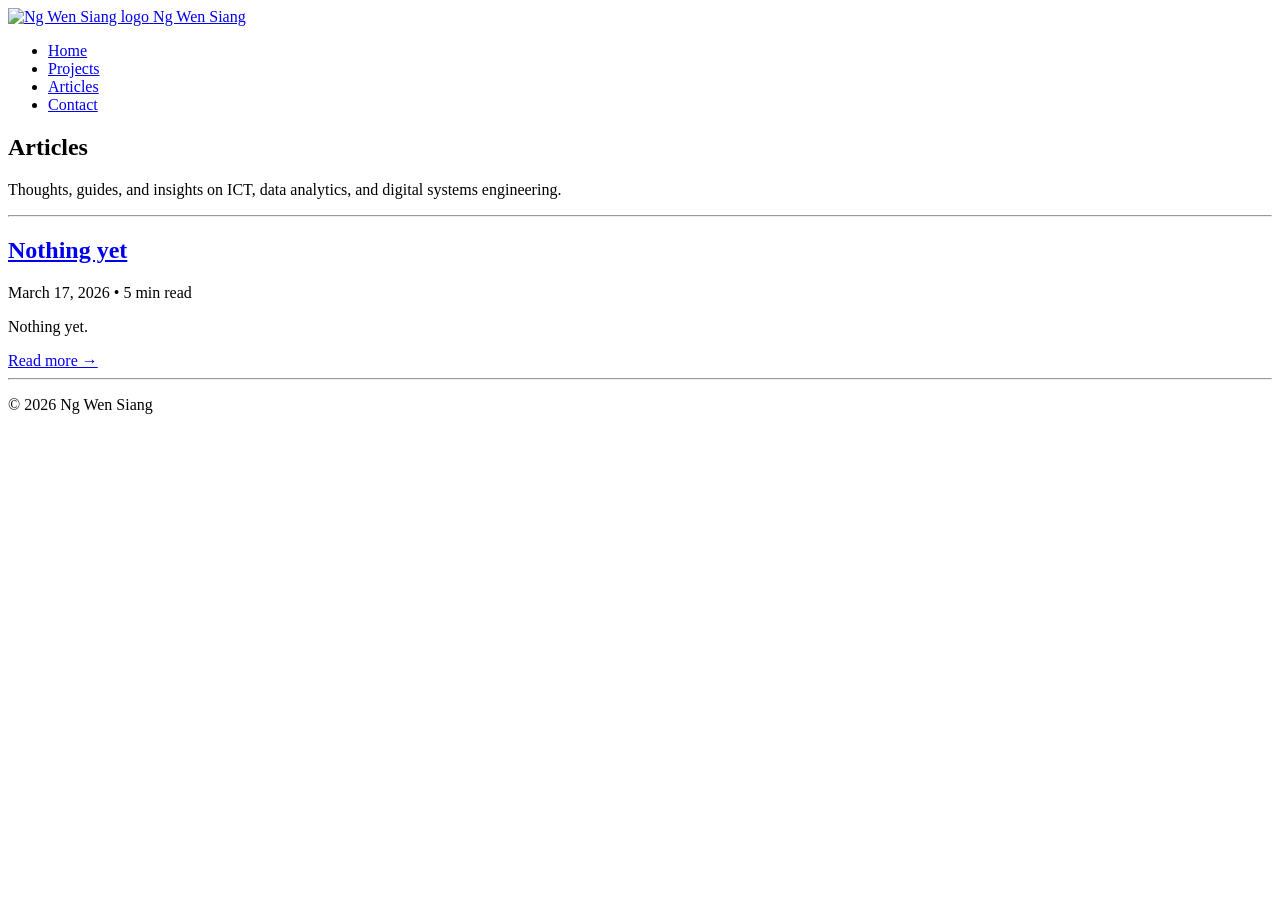
==== html files/articles.html @ 6cbcf1d1 "Plain HTML Summary Plain HTML skeleton with multiple pages summarising my work." ====
<!DOCTYPE html>
<html lang="en">
<head>
  <meta charset="UTF-8" />
  <meta name="viewport" content="width=device-width, initial-scale=1.0" />
  <meta name="description" content="Articles and blog posts by Ng Wen Siang on ICT, data analytics, and digital systems engineering." />
  <meta name="keywords" content="ICT articles, data analytics, digital systems engineering, Python, Singapore" />
  <meta name="author" content="Ng Wen Siang" />
  <meta property="og:title" content="Articles | Ng Wen Siang – ICT Professional" />
  <meta property="og:description" content="Read Ng Wen Siang's articles on ICT and data analytics." />
  <meta property="og:type" content="website" />
  <title>Articles | Ng Wen Siang – ICT Professional</title>
</head>
<body>

  <!-- Site Header & Navigation -->
  <header>
    <div>
      <a href="index.html">
        <img src="logo.png" alt="Ng Wen Siang logo" width="40" height="40" />
        <span>Ng Wen Siang</span>
      </a>
    </div>
    <nav aria-label="Main navigation">
      <ul>
        <li><a href="index.html">Home</a></li>
        <li><a href="projects.html">Projects</a></li>
        <li><a href="articles.html" aria-current="page">Articles</a></li>
        <li><a href="contact.html">Contact</a></li>
      </ul>
    </nav>
  </header>

  <!-- Page Hero -->
  <section aria-labelledby="page-heading">
    <h1 id="page-heading">Articles</h1>
    <p>Thoughts, guides, and insights on ICT, data analytics, and digital systems engineering.</p>
  </section>

  <hr />

  <!-- Articles List -->
  <main aria-label="Articles">

    <article>
      <header>
        <h2><a href="#">Nothing yet</a></h2>
        <p>
          <time datetime="2026-03-17">March 17, 2026</time> &bull;
          <span>5 min read</span>
        </p>
      </header>
      <p>Nothing yet.</p>
      <a href="#">Read more &rarr;</a>
    </article>

    <hr />

  </main>

  <!-- Site Footer -->
  <footer>
    <p>&copy; 2026 Ng Wen Siang</p>
  </footer>

</body>
</html>
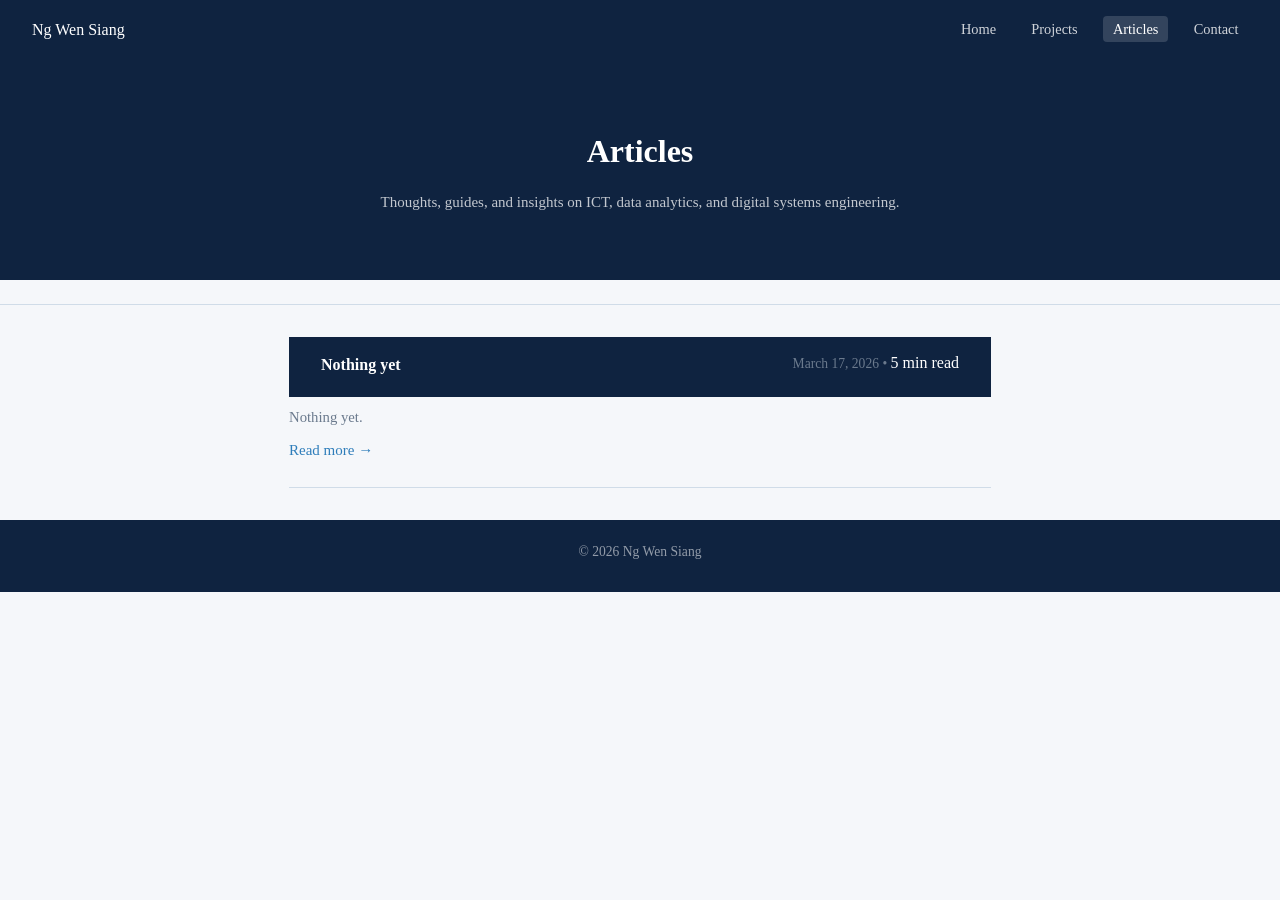
==== commit 4d247597: "Added CSS Simple CSS to make webpage clean" ====
--- a/html files/articles.html
+++ b/html files/articles.html
@@ -10,6 +10,7 @@
   <meta property="og:description" content="Read Ng Wen Siang's articles on ICT and data analytics." />
   <meta property="og:type" content="website" />
   <title>Articles | Ng Wen Siang – ICT Professional</title>
+  <link rel="stylesheet" href="styles.css" />
 </head>
 <body>
 
@@ -17,7 +18,6 @@
   <header>
     <div>
       <a href="index.html">
-        <img src="logo.png" alt="Ng Wen Siang logo" width="40" height="40" />
         <span>Ng Wen Siang</span>
       </a>
     </div>
--- a/html files/styles.css
+++ b/html files/styles.css
@@ -0,0 +1,336 @@
+/* ======================
+   SIMPLE CSS
+   Ng Wen Siang Portfolio
+   ====================== */
+
+/* ── Variables ── */
+:root {
+  --navy:    #0f2340;
+  --blue:    #2e7dba;
+  --text:    #1e2a38;
+  --muted:   #6b7a8d;
+  --border:  #d0dce8;
+  --bg:      #f5f7fa;
+  --white:   #ffffff;
+}
+
+/* ── Base ── */
+* {
+  box-sizing: border-box;
+  margin: 0;
+  padding: 0;
+}
+
+body {
+  font-family: Georgia, serif;
+  font-size: 15px;
+  line-height: 1.7;
+  color: var(--text);
+  background-color: var(--bg);
+}
+
+h1, h2, h3 {
+  color: var(--navy);
+  margin-bottom: 0.5rem;
+}
+
+h1 { font-size: 2rem; }
+h2 { font-size: 1.2rem; }
+h3 { font-size: 1rem; }
+
+p { margin-bottom: 0.5rem; }
+
+a {
+  color: var(--blue);
+  text-decoration: none;
+}
+a:hover { text-decoration: underline; }
+
+ul {
+  list-style: none;
+  padding: 0;
+}
+
+hr {
+  border: none;
+  border-top: 1px solid var(--border);
+  margin: 1.5rem 0;
+}
+
+/* ── Header ── */
+header {
+  background-color: var(--navy);
+  padding: 0 2rem;
+  height: 60px;
+  display: flex;
+  align-items: center;
+  justify-content: space-between;
+}
+
+header span,
+header a {
+  color: var(--white);
+  font-size: 1rem;
+  text-decoration: none;
+}
+
+header > div {
+  display: flex;
+  align-items: center;
+}
+
+nav ul {
+  display: flex;
+  gap: 1rem;
+}
+
+nav ul li a {
+  color: rgba(255, 255, 255, 0.8);
+  font-size: 0.9rem;
+  padding: 0.3rem 0.6rem;
+  border-radius: 4px;
+}
+
+nav ul li a:hover,
+nav ul li a[aria-current="page"] {
+  color: var(--white);
+  background: rgba(255, 255, 255, 0.15);
+  text-decoration: none;
+}
+
+/* ── Hero ── */
+section[aria-labelledby="hero-heading"],
+section[aria-labelledby="page-heading"] {
+  background-color: var(--navy);
+  color: var(--white);
+  text-align: center;
+  padding: 4rem 2rem;
+}
+
+section[aria-labelledby="hero-heading"] h1,
+section[aria-labelledby="page-heading"] h1 {
+  color: var(--white);
+  margin-bottom: 0.75rem;
+}
+
+section[aria-labelledby="hero-heading"] p,
+section[aria-labelledby="page-heading"] p {
+  color: rgba(255, 255, 255, 0.75);
+  max-width: 600px;
+  margin: 0 auto;
+}
+
+/* ── Index: 3-column main ── */
+main > div {
+  display: grid;
+  grid-template-columns: 200px 1fr 220px;
+  max-width: 1100px;
+  margin: 0 auto;
+  background: var(--white);
+  border: 1px solid var(--border);
+}
+
+main > div > aside,
+main > div > section {
+  padding: 1.5rem;
+}
+
+main > div > aside:first-child {
+  border-right: 1px solid var(--border);
+}
+
+main > div > section {
+  border-right: 1px solid var(--border);
+}
+
+/* Technical Skills list in left sidebar */
+main > div > aside:first-child ul li {
+  padding: 0.4rem 0;
+  border-bottom: 1px solid var(--border);
+  font-size: 0.9rem;
+}
+
+main > div > aside:first-child ul li:last-child {
+  border-bottom: none;
+}
+
+/* Work experience articles */
+main > div > section article {
+  margin-bottom: 0.75rem;
+}
+
+main > div > section article ul {
+  list-style: disc;
+  padding-left: 1.1rem;
+  margin: 0.4rem 0;
+}
+
+main > div > section article ul li {
+  font-size: 0.88rem;
+  color: var(--muted);
+  margin-bottom: 0.2rem;
+}
+
+/* Education right sidebar */
+main > div > aside:last-child {
+  background-color: #fafcfe;
+}
+
+main > div > aside:last-child article {
+  margin-bottom: 1rem;
+  padding-bottom: 1rem;
+  border-bottom: 1px solid var(--border);
+}
+
+main > div > aside:last-child article:last-of-type {
+  border-bottom: none;
+}
+
+main > div > aside:last-child ul li {
+  font-size: 0.85rem;
+  padding: 0.2rem 0;
+  border-bottom: 1px dotted var(--border);
+}
+
+main > div > aside:last-child ul li:last-child {
+  border-bottom: none;
+}
+
+/* ── Connect section (index) ── */
+section[aria-labelledby="connect-heading"] {
+  background-color: #eaf2fb;
+  text-align: center;
+  padding: 2.5rem 2rem;
+  border-top: 1px solid var(--border);
+}
+
+section[aria-labelledby="connect-heading"] ul {
+  display: flex;
+  justify-content: center;
+  gap: 1.5rem;
+  margin-top: 1rem;
+  flex-wrap: wrap;
+}
+
+section[aria-labelledby="connect-heading"] ul li a {
+  background: var(--white);
+  border: 1px solid var(--border);
+  padding: 0.4rem 1rem;
+  border-radius: 999px;
+  font-size: 0.9rem;
+}
+
+section[aria-labelledby="connect-heading"] ul li a:hover {
+  background: var(--blue);
+  color: var(--white);
+  text-decoration: none;
+}
+
+/* ── Articles page ── */
+main[aria-label="Articles"] {
+  max-width: 750px;
+  margin: 2rem auto;
+  padding: 0 1.5rem;
+}
+
+main[aria-label="Articles"] article header h2 {
+  font-size: 1.15rem;
+  margin-bottom: 0.25rem;
+}
+
+main[aria-label="Articles"] article header p {
+  font-size: 0.85rem;
+  color: var(--muted);
+}
+
+main[aria-label="Articles"] article > p {
+  font-size: 0.92rem;
+  color: var(--muted);
+  margin: 0.5rem 0;
+}
+
+/* ── Projects page ── */
+main[aria-label="Projects"] {
+  max-width: 750px;
+  margin: 2rem auto;
+  padding: 0 1.5rem;
+}
+
+main[aria-label="Projects"] article h2 {
+  font-size: 1.15rem;
+}
+
+main[aria-label="Projects"] article p {
+  font-size: 0.92rem;
+  color: var(--muted);
+  margin: 0.4rem 0;
+}
+
+main[aria-label="Projects"] article ul {
+  list-style: none;
+  margin: 0.4rem 0 0.75rem;
+}
+
+main[aria-label="Projects"] article ul li {
+  font-size: 0.88rem;
+  color: var(--muted);
+}
+
+/* ── Contact page ── */
+main[aria-label="Contact"] {
+  max-width: 750px;
+  width: 100%;
+  margin: 2rem auto;
+  padding: 0 1.5rem;
+  display: block;
+}
+
+main[aria-label="Contact"] article h2 {
+  font-size: 1.15rem;
+  margin-bottom: 0.25rem;
+}
+
+main[aria-label="Contact"] article p,
+main[aria-label="Contact"] article ul li {
+  font-size: 0.92rem;
+  color: var(--muted);
+}
+
+main[aria-label="Contact"] article ul {
+  list-style: none;
+}
+
+main[aria-label="Contact"] hr {
+  display: none;
+}
+
+/* ── Footer ── */
+body > footer {
+  background-color: var(--navy);
+  color: rgba(255, 255, 255, 0.55);
+  text-align: center;
+  padding: 1.25rem;
+  font-size: 0.85rem;
+}
+
+/* ── Responsive ── */
+@media (max-width: 800px) {
+  main > div {
+    grid-template-columns: 1fr;
+  }
+
+  main > div > aside:first-child,
+  main > div > section {
+    border-right: none;
+    border-bottom: 1px solid var(--border);
+  }
+
+  nav ul {
+    gap: 0.25rem;
+  }
+
+  nav ul li a {
+    font-size: 0.8rem;
+    padding: 0.25rem 0.4rem;
+  }
+}
